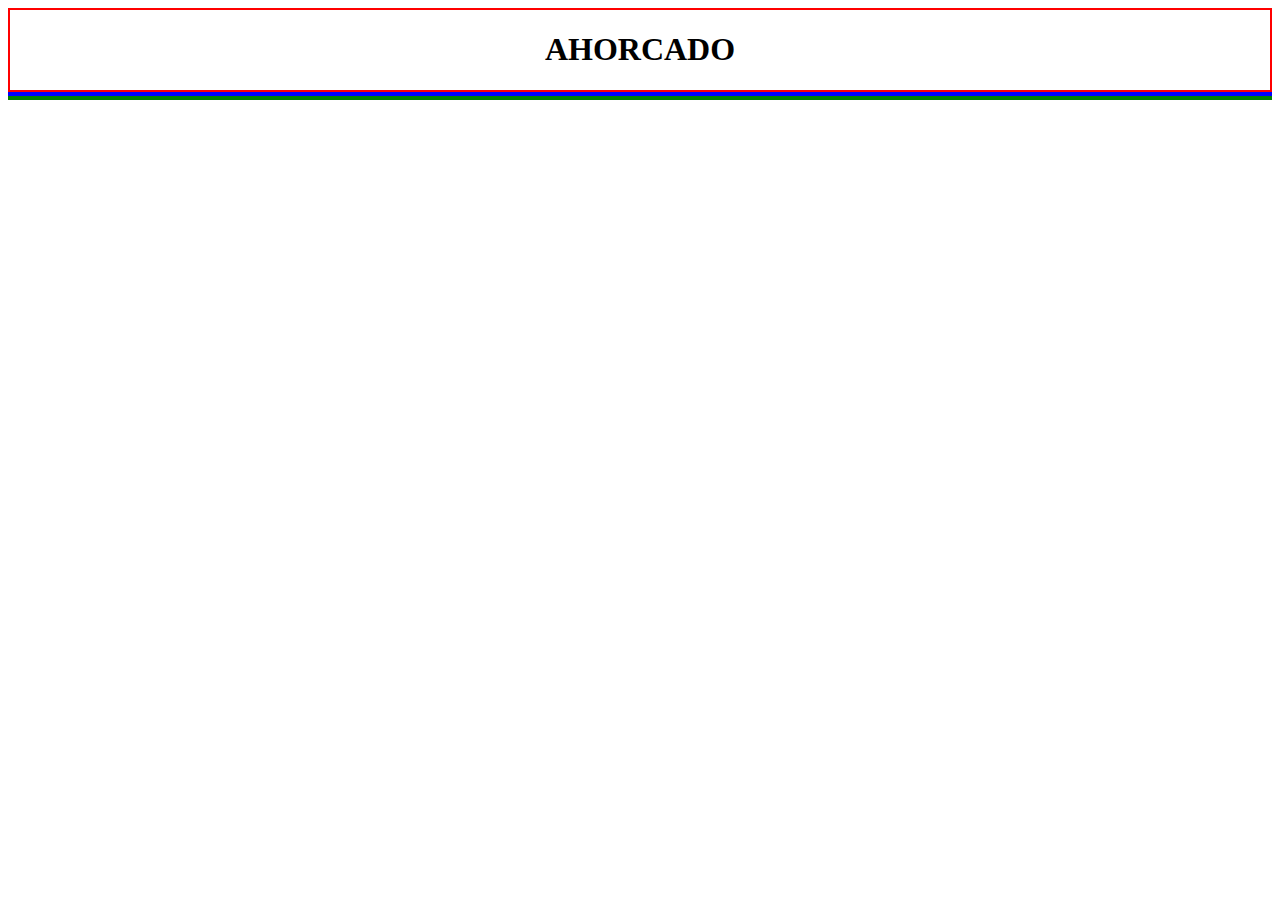
==== Index.html @ a160dce5 "html y css" ====
<!DOCTYPE html>
<html lang="en">

<head>
    <meta charset="UTF-8">
    <meta name="viewport" content="width=device-width, initial-scale=1.0">
    <title>Document</title>
    <link rel="stylesheet" href="style.css">
    <script type="module" src="main.js"></script>
</head>

<body>
    <div id="contenedorPrincipal">
        <div id="cabecera">
            <h1>AHORCADO</h1>
        </div>
        <div id="dibujo">

        </div>
        <div id="palabra">

        </div>
    </div>

</body>

</html>
---- style.css ----
h1{
    text-align: center;
}
div{
    
    flex-direction: center;
    justify-content: center;
    align-items: center;

}

div #cabecera{
    border: 2px solid red;
}
div #dibujo{
    border: 2px solid blue;
}
div #palabra{
    border: 2px solid green;
}
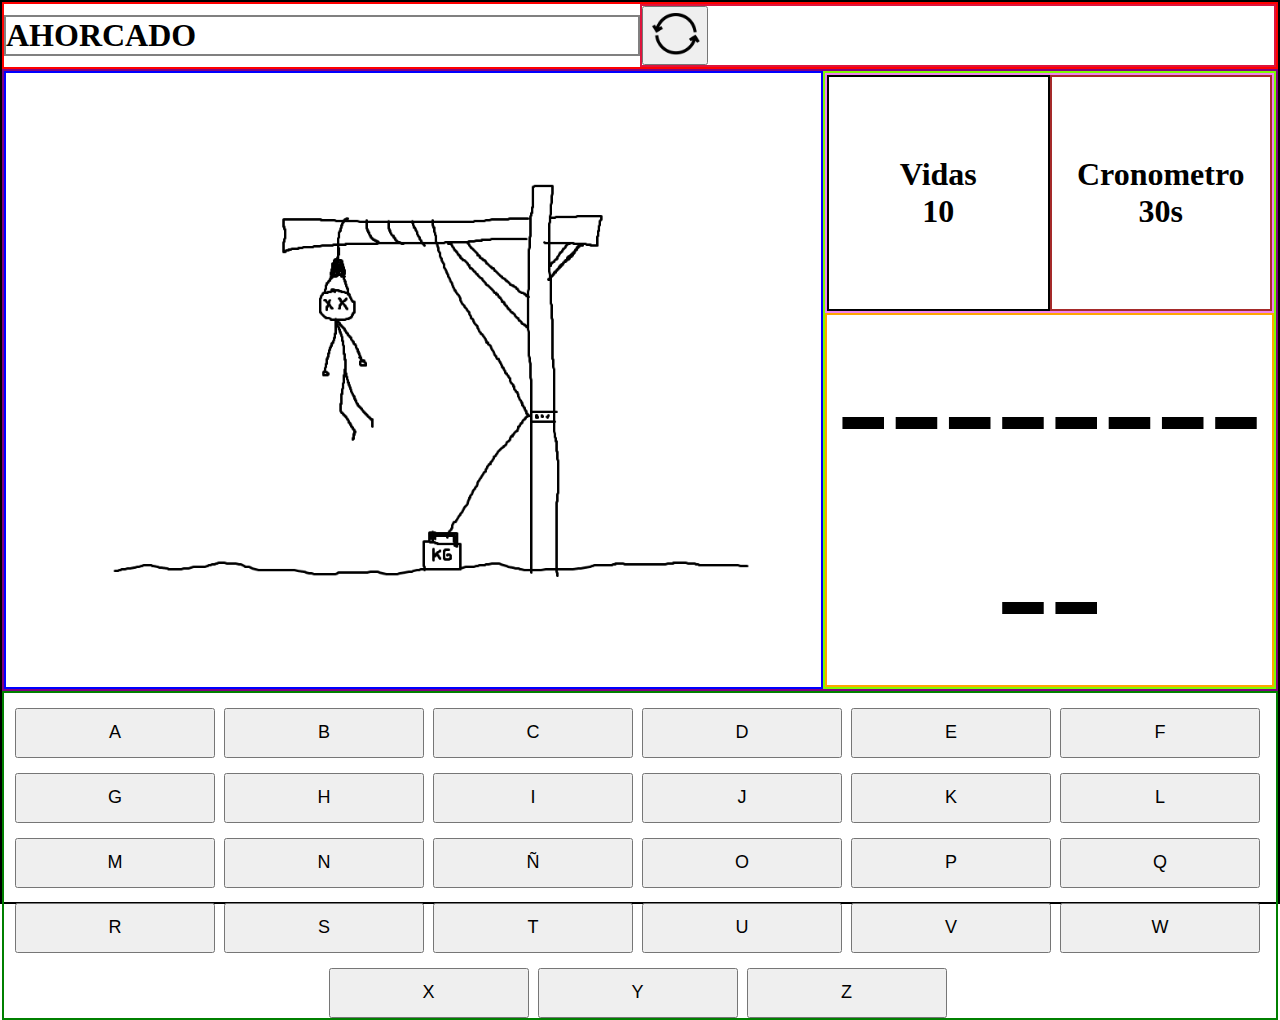
==== commit 987170de: "Creación de la base HTML y CSS" ====
--- a/Index.html
+++ b/Index.html
@@ -1,27 +1,74 @@
 <!DOCTYPE html>
 <html lang="en">
-
-<head>
-    <meta charset="UTF-8">
-    <meta name="viewport" content="width=device-width, initial-scale=1.0">
-    <title>Document</title>
-    <link rel="stylesheet" href="style.css">
-    <script type="module" src="main.js"></script>
-</head>
-
-<body>
-    <div id="contenedorPrincipal">
-        <div id="cabecera">
-            <h1>AHORCADO</h1>
+    <head>
+        <meta charset="UTF-8">
+        <meta name="viewport" content="width=device-width, initial-scale=1.0">
+        <title>Document</title>
+        <link rel="stylesheet" href="style.css">
+        <script type="module" src="main.js"></script>
+    </head>
+    <body>
+        <div class="contenedor">
+            <div class="cabecera">
+                <div class="titulo">
+                    <h1>AHORCADO</h1>
+                </div>
+                <div class="reset">
+                    <button>
+                        <img class="botonReset"src="Imagenes/restart-5.png" alt="">
+                    </button>
+                </div>
+            </div>
+            <div class="interfaz">
+                <div class="dibujo">
+                    <img id="graficos" src="TimeLapse/10.png" alt="">
+                </div>
+                <div class="info">
+                    <div class="datos">
+                        <div class="vidas">
+                            <h1>Vidas</h1>
+                            <h1>10</h1>
+                        </div>
+                        <div class="crono">
+                            <h1>Cronometro</h1>
+                            <h1>30s</h1>
+                        </div>
+                    </div>
+                    <div class="palabra">
+                        <p>----------</p>
+                    </div>
+                </div>
+                
+            </div>
+            <div class="teclado">
+                <input class="boton" type="button" value="A">
+                <input class="boton" type="button" value="B">
+                <input class="boton" type="button" value="C">
+                <input class="boton" type="button" value="D">
+                <input class="boton" type="button" value="E">
+                <input class="boton" type="button" value="F">
+                <input class="boton" type="button" value="G">
+                <input class="boton" type="button" value="H">
+                <input class="boton" type="button" value="I">
+                <input class="boton" type="button" value="J">
+                <input class="boton" type="button" value="K">
+                <input class="boton" type="button" value="L">
+                <input class="boton" type="button" value="M">
+                <input class="boton" type="button" value="N">
+                <input class="boton" type="button" value="Ñ">
+                <input class="boton" type="button" value="O">
+                <input class="boton" type="button" value="P">
+                <input class="boton" type="button" value="Q">
+                <input class="boton" type="button" value="R">
+                <input class="boton" type="button" value="S">
+                <input class="boton" type="button" value="T">
+                <input class="boton" type="button" value="U">
+                <input class="boton" type="button" value="V">
+                <input class="boton" type="button" value="W">
+                <input class="boton" type="button" value="X">
+                <input class="boton" type="button" value="Y">
+                <input class="boton" type="button" value="Z">
+            </div>
         </div>
-        <div id="dibujo">
-
-        </div>
-        <div id="palabra">
-
-        </div>
-    </div>
-
-</body>
-
+    </body>
 </html>--- a/style.css
+++ b/style.css
@@ -1,20 +1,111 @@
-h1{
+* {
     text-align: center;
+    margin: 0;
 }
-div{
-    
-    flex-direction: center;
+
+p{
+    font-size: 10em;
+}
+
+html,body{
+    height: 100%;
+}
+
+img {
+    width: 815px;
+    height: auto;
+}
+
+
+.contenedor{
+    display: flex;
+    flex-direction: column;
+    height: 100%;
+    border: solid 2px black;
+}
+
+.cabecera {
+    display: flex;
     justify-content: center;
     align-items: center;
+    flex: 1;
+    border: 2px solid red;
+}
+
+.botonReset{
+    width: 50px;
+    height: auto;
+}
+
+.titulo{
+    border: 2px solid grey;
+    display: flex;
+    flex: 1;
+}
+.reset{
+    border: 2px solid crimson;
+    display: flex;
+    flex: 1;
+}
+
+.interfaz{
+    border: 2px solid purple ;
+    display: flex;
+    flex: 1;
+}
+
+.dibujo {
+    border: 2px solid blue;
+    flex: 1;
+}
+.info{
+    border: 2px solid lawngreen;
+    display: flex;
+    flex-direction: column;
+    flex: 1;
+}
+
+.palabra{
+    border: 2px solid orange;
+    display: flex;
+    justify-content: center;
+    align-items: center;
+    flex: 1;
 
 }
 
-div #cabecera{
-    border: 2px solid red;
+.datos{
+    border: 2px solid violet;
+    display: flex;
+    flex: 1;
 }
-div #dibujo{
-    border: 2px solid blue;
+.vidas{
+    border: 2px solid black;
+    display: flex;
+    justify-content: center;
+    align-items: center;
+    flex: 1;
+    flex-direction: column;
 }
-div #palabra{
+.crono{
+    border: 2px solid brown;
+    display: flex;
+    justify-content: center;
+    align-items: center;
+    flex: 1;
+    flex-direction: column;
+}
+
+.teclado {
     border: 2px solid green;
-}+    flex: 1;
+}
+
+.boton{
+    margin-top: 15px;
+    margin-right: 5px;
+    width: 200px; /* Ancho del botón en píxeles */
+    height: 50px; /* Alto del botón en píxeles */
+    font-size: 18px; /* Tamaño de la fuente del texto del botón */
+}
+
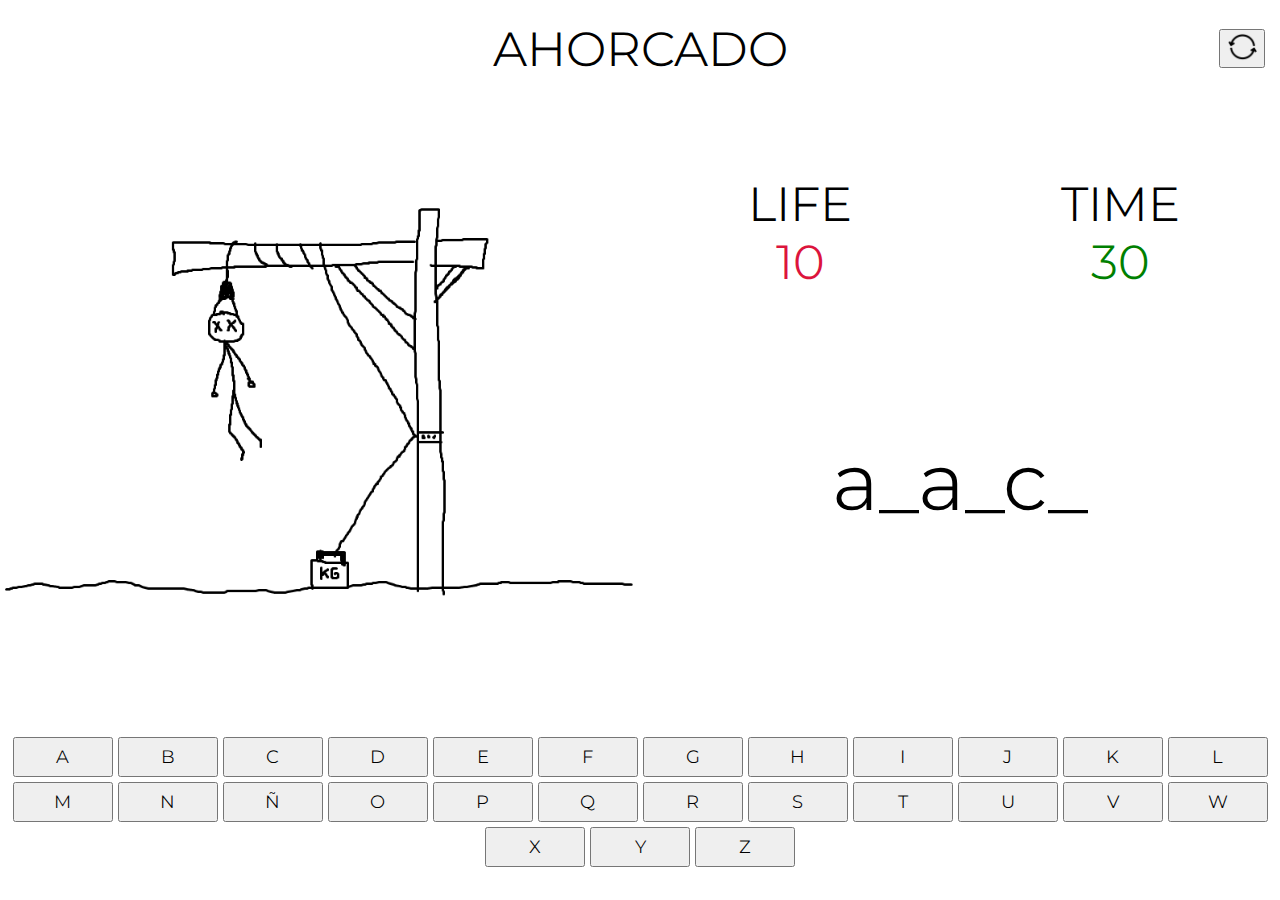
==== commit ac21fbfd: "Estructura base (HTML-CSS) terminada" ====
--- a/Index.html
+++ b/Index.html
@@ -10,6 +10,7 @@
     <body>
         <div class="contenedor">
             <div class="cabecera">
+                <div></div>
                 <div class="titulo">
                     <h1>AHORCADO</h1>
                 </div>
@@ -26,16 +27,16 @@
                 <div class="info">
                     <div class="datos">
                         <div class="vidas">
-                            <h1>Vidas</h1>
+                            <h1>LIFE</h1>
                             <h1>10</h1>
                         </div>
                         <div class="crono">
-                            <h1>Cronometro</h1>
-                            <h1>30s</h1>
+                            <h1>TIME</h1>
+                            <h1>30</h1>
                         </div>
                     </div>
                     <div class="palabra">
-                        <p>----------</p>
+                        <p>a_a_c_</p>
                     </div>
                 </div>
                 
--- a/style.css
+++ b/style.css
@@ -1,94 +1,116 @@
+@font-face {
+    font-family: Montserrat;
+    src: url(Montserrat-VariableFont_wght.ttf);
+}
+
 * {
     text-align: center;
     margin: 0;
+    font-family: Montserrat;
+    font-weight: 350;
+
 }
 
-p{
-    font-size: 10em;
+img {
+    width: 70vh;
+    height: auto;
 }
 
-html,body{
+html,body {
     height: 100%;
 }
 
-img {
-    width: 815px;
-    height: auto;
+p {
+    font-size: 5em;
 }
 
+h1 {
+    font-size: 3em;
+}
 
-.contenedor{
+.vidas h1:last-child{
+    color: crimson;
+}
+
+.crono h1:last-child{
+    color: green;
+}
+
+.contenedor {
     display: flex;
     flex-direction: column;
     height: 100%;
-    border: solid 2px black;
 }
 
 .cabecera {
     display: flex;
     justify-content: center;
     align-items: center;
-    flex: 1;
-    border: 2px solid red;
+    flex: .5;
+    padding: 0 15px;
 }
 
-.botonReset{
-    width: 50px;
+.cabecera>div:first-child,
+.cabecera>div:last-child {
+    flex: .1;
+
+}
+
+.botonReset {
+    width: 30px;
     height: auto;
 }
 
-.titulo{
-    border: 2px solid grey;
+.titulo {
     display: flex;
-    flex: 1;
-}
-.reset{
-    border: 2px solid crimson;
-    display: flex;
+    justify-content: center;
+    align-items: center;
     flex: 1;
 }
 
-.interfaz{
-    border: 2px solid purple ;
+.reset {
+    display: flex;
+    justify-content: end;
+    flex: 1;
+
+}
+
+.interfaz {
     display: flex;
     flex: 1;
 }
 
 .dibujo {
-    border: 2px solid blue;
     flex: 1;
 }
-.info{
-    border: 2px solid lawngreen;
+
+.info {
     display: flex;
     flex-direction: column;
     flex: 1;
 }
 
-.palabra{
-    border: 2px solid orange;
+.palabra {
     display: flex;
     justify-content: center;
-    align-items: center;
+    margin-top: 10%;
     flex: 1;
-
 }
 
-.datos{
-    border: 2px solid violet;
+.datos {
     display: flex;
     flex: 1;
 }
-.vidas{
-    border: 2px solid black;
+
+.vidas {
     display: flex;
     justify-content: center;
     align-items: center;
     flex: 1;
     flex-direction: column;
 }
-.crono{
-    border: 2px solid brown;
+
+.crono {
     display: flex;
     justify-content: center;
     align-items: center;
@@ -97,15 +119,23 @@
 }
 
 .teclado {
-    border: 2px solid green;
     flex: 1;
+    display: flex;
+    flex-wrap: wrap;
+    align-content: center;
+    justify-content: center;
+    align-items: center;
+    max-width: 1500px;
+    margin: 0 auto;
+    gap: 5px;
 }
 
-.boton{
-    margin-top: 15px;
-    margin-right: 5px;
-    width: 200px; /* Ancho del botón en píxeles */
-    height: 50px; /* Alto del botón en píxeles */
-    font-size: 18px; /* Tamaño de la fuente del texto del botón */
-}
+.boton {
+    width: 100px;
+    /* Ancho del botón en píxeles */
+    height: 40px;
+    /* Alto del botón en píxeles */
+    font-size: 18px;
+    /* Tamaño de la fuente del texto del botón */
 
+}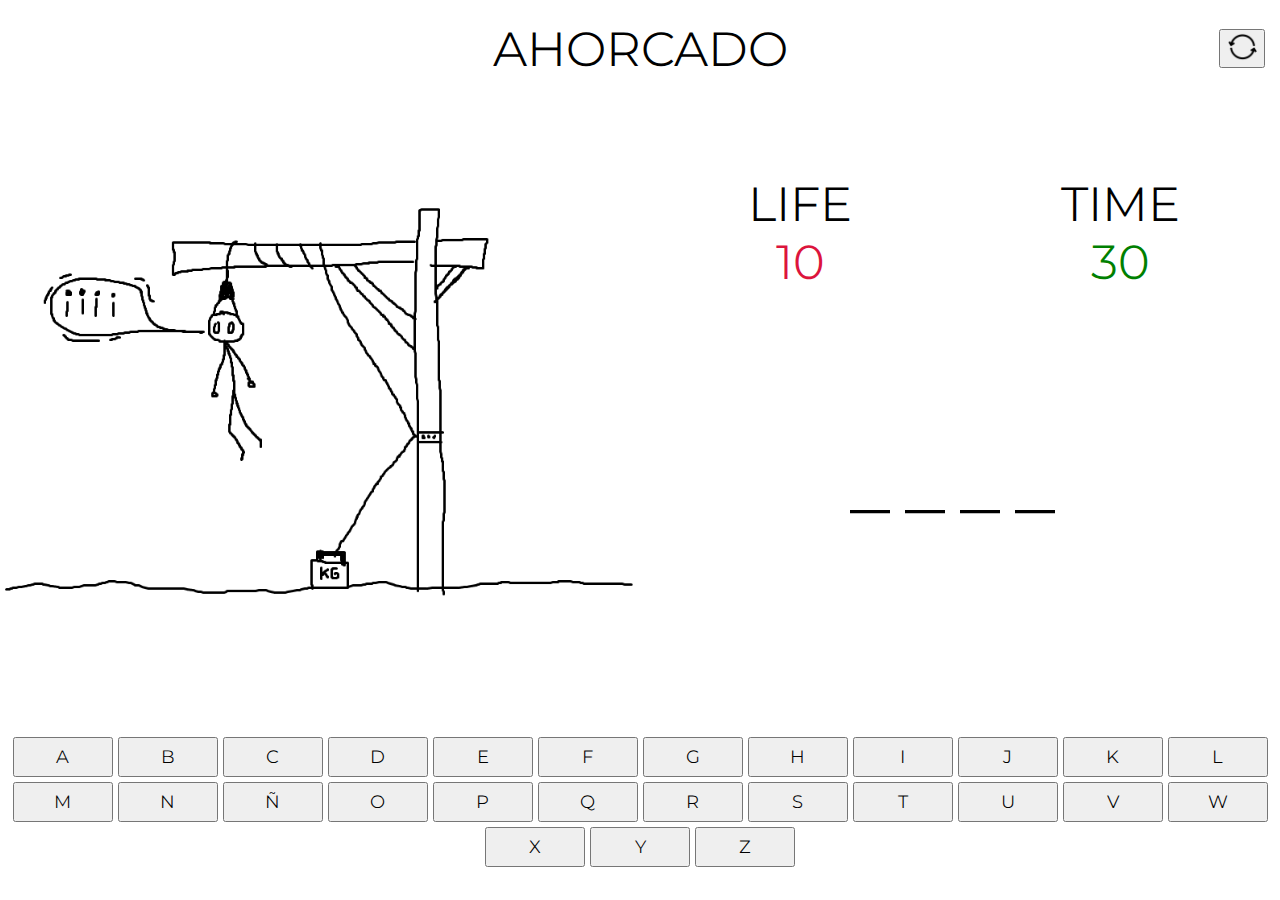
==== commit e57f8842: "Funcionalidad base del codigo js" ====
--- a/Index.html
+++ b/Index.html
@@ -5,7 +5,7 @@
         <meta name="viewport" content="width=device-width, initial-scale=1.0">
         <title>Document</title>
         <link rel="stylesheet" href="style.css">
-        <script type="module" src="main.js"></script>
+        <script type="module" src="index.js"></script>
     </head>
     <body>
         <div class="contenedor">
@@ -36,39 +36,39 @@
                         </div>
                     </div>
                     <div class="palabra">
-                        <p>a_a_c_</p>
+                        <p id="hiddenWord"></p>
                     </div>
                 </div>
                 
             </div>
-            <div class="teclado">
-                <input class="boton" type="button" value="A">
-                <input class="boton" type="button" value="B">
-                <input class="boton" type="button" value="C">
-                <input class="boton" type="button" value="D">
-                <input class="boton" type="button" value="E">
-                <input class="boton" type="button" value="F">
-                <input class="boton" type="button" value="G">
-                <input class="boton" type="button" value="H">
-                <input class="boton" type="button" value="I">
-                <input class="boton" type="button" value="J">
-                <input class="boton" type="button" value="K">
-                <input class="boton" type="button" value="L">
-                <input class="boton" type="button" value="M">
-                <input class="boton" type="button" value="N">
-                <input class="boton" type="button" value="Ñ">
-                <input class="boton" type="button" value="O">
-                <input class="boton" type="button" value="P">
-                <input class="boton" type="button" value="Q">
-                <input class="boton" type="button" value="R">
-                <input class="boton" type="button" value="S">
-                <input class="boton" type="button" value="T">
-                <input class="boton" type="button" value="U">
-                <input class="boton" type="button" value="V">
-                <input class="boton" type="button" value="W">
-                <input class="boton" type="button" value="X">
-                <input class="boton" type="button" value="Y">
-                <input class="boton" type="button" value="Z">
+            <div class="keyboard">
+                <input class="button" type="button" value="A">
+                <input class="button" type="button" value="B">
+                <input class="button" type="button" value="C">
+                <input class="button" type="button" value="D">
+                <input class="button" type="button" value="E">
+                <input class="button" type="button" value="F">
+                <input class="button" type="button" value="G">
+                <input class="button" type="button" value="H">
+                <input class="button" type="button" value="I">
+                <input class="button" type="button" value="J">
+                <input class="button" type="button" value="K">
+                <input class="button" type="button" value="L">
+                <input class="button" type="button" value="M">
+                <input class="button" type="button" value="N">
+                <input class="button" type="button" value="Ñ">
+                <input class="button" type="button" value="O">
+                <input class="button" type="button" value="P">
+                <input class="button" type="button" value="Q">
+                <input class="button" type="button" value="R">
+                <input class="button" type="button" value="S">
+                <input class="button" type="button" value="T">
+                <input class="button" type="button" value="U">
+                <input class="button" type="button" value="V">
+                <input class="button" type="button" value="W">
+                <input class="button" type="button" value="X">
+                <input class="button" type="button" value="Y">
+                <input class="button" type="button" value="Z">
             </div>
         </div>
     </body>
--- a/style.css
+++ b/style.css
@@ -97,6 +97,10 @@
     flex: 1;
 }
 
+#hiddenWord{
+    letter-spacing: 15px;
+}
+
 .datos {
     display: flex;
     flex: 1;
@@ -118,7 +122,7 @@
     flex-direction: column;
 }
 
-.teclado {
+.keyboard {
     flex: 1;
     display: flex;
     flex-wrap: wrap;
@@ -130,7 +134,7 @@
     gap: 5px;
 }
 
-.boton {
+.button {
     width: 100px;
     /* Ancho del botón en píxeles */
     height: 40px;
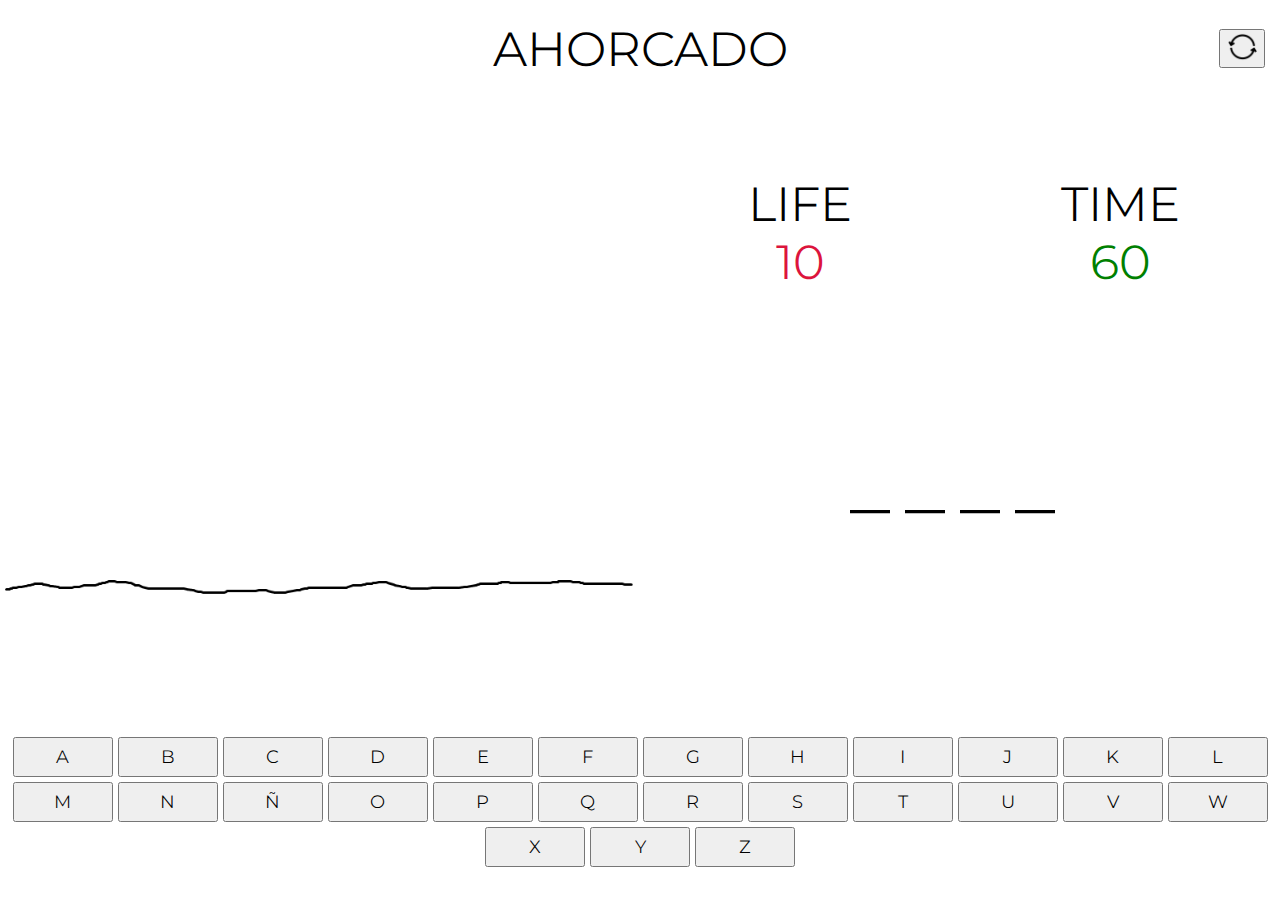
==== commit 81a605f8: "Juego Terminado" ====
--- a/Index.html
+++ b/Index.html
@@ -1,75 +1,78 @@
 <!DOCTYPE html>
 <html lang="en">
-    <head>
-        <meta charset="UTF-8">
-        <meta name="viewport" content="width=device-width, initial-scale=1.0">
-        <title>Document</title>
-        <link rel="stylesheet" href="style.css">
-        <script type="module" src="index.js"></script>
-    </head>
-    <body>
-        <div class="contenedor">
-            <div class="cabecera">
-                <div></div>
-                <div class="titulo">
-                    <h1>AHORCADO</h1>
+
+<head>
+    <meta charset="UTF-8">
+    <meta name="viewport" content="width=device-width, initial-scale=1.0">
+    <title>Document</title>
+    <link rel="stylesheet" href="style.css">
+    <script type="module" src="index.js"></script>
+</head>
+
+<body>
+    <div class="contenedor">
+        <div class="cabecera">
+            <div></div>
+            <div class="titulo">
+                <h1>AHORCADO</h1>
+            </div>
+            <div class="reset">
+                <button id="restart">
+                    <img class="botonReset" src="Imagenes/restart-5.png" alt="">
+                </button>
+            </div>
+        </div>
+        <div class="interfaz">
+            <div class="dibujo">
+                <img id="graphics" src="TimeLapse/default.png" alt="">
+            </div>
+            <div class="info">
+                <div class="datos">
+                    <div class="vidas">
+                        <h1>LIFE</h1>
+                        <h1 id="lifeCounter">10</h1>
+                    </div>
+                    <div class="crono">
+                        <h1>TIME</h1>
+                        <h1 id="countdown">60</h1>
+                    </div>
                 </div>
-                <div class="reset">
-                    <button>
-                        <img class="botonReset"src="Imagenes/restart-5.png" alt="">
-                    </button>
+                <div class="palabra">
+                    <p id="hiddenWord"></p>
                 </div>
             </div>
-            <div class="interfaz">
-                <div class="dibujo">
-                    <img id="graficos" src="TimeLapse/10.png" alt="">
-                </div>
-                <div class="info">
-                    <div class="datos">
-                        <div class="vidas">
-                            <h1>LIFE</h1>
-                            <h1>10</h1>
-                        </div>
-                        <div class="crono">
-                            <h1>TIME</h1>
-                            <h1>30</h1>
-                        </div>
-                    </div>
-                    <div class="palabra">
-                        <p id="hiddenWord"></p>
-                    </div>
-                </div>
-                
-            </div>
-            <div class="keyboard">
-                <input class="button" type="button" value="A">
-                <input class="button" type="button" value="B">
-                <input class="button" type="button" value="C">
-                <input class="button" type="button" value="D">
-                <input class="button" type="button" value="E">
-                <input class="button" type="button" value="F">
-                <input class="button" type="button" value="G">
-                <input class="button" type="button" value="H">
-                <input class="button" type="button" value="I">
-                <input class="button" type="button" value="J">
-                <input class="button" type="button" value="K">
-                <input class="button" type="button" value="L">
-                <input class="button" type="button" value="M">
-                <input class="button" type="button" value="N">
-                <input class="button" type="button" value="Ñ">
-                <input class="button" type="button" value="O">
-                <input class="button" type="button" value="P">
-                <input class="button" type="button" value="Q">
-                <input class="button" type="button" value="R">
-                <input class="button" type="button" value="S">
-                <input class="button" type="button" value="T">
-                <input class="button" type="button" value="U">
-                <input class="button" type="button" value="V">
-                <input class="button" type="button" value="W">
-                <input class="button" type="button" value="X">
-                <input class="button" type="button" value="Y">
-                <input class="button" type="button" value="Z">
-            </div>
+
         </div>
-    </body>
+        <div class="keyboard">
+            <input class="button" type="button" value="A">
+            <input class="button" type="button" value="B">
+            <input class="button" type="button" value="C">
+            <input class="button" type="button" value="D">
+            <input class="button" type="button" value="E">
+            <input class="button" type="button" value="F">
+            <input class="button" type="button" value="G">
+            <input class="button" type="button" value="H">
+            <input class="button" type="button" value="I">
+            <input class="button" type="button" value="J">
+            <input class="button" type="button" value="K">
+            <input class="button" type="button" value="L">
+            <input class="button" type="button" value="M">
+            <input class="button" type="button" value="N">
+            <input class="button" type="button" value="Ñ">
+            <input class="button" type="button" value="O">
+            <input class="button" type="button" value="P">
+            <input class="button" type="button" value="Q">
+            <input class="button" type="button" value="R">
+            <input class="button" type="button" value="S">
+            <input class="button" type="button" value="T">
+            <input class="button" type="button" value="U">
+            <input class="button" type="button" value="V">
+            <input class="button" type="button" value="W">
+            <input class="button" type="button" value="X">
+            <input class="button" type="button" value="Y">
+            <input class="button" type="button" value="Z">
+        </div>
+    </div>
+</body>
+
 </html>--- a/style.css
+++ b/style.css
@@ -16,7 +16,8 @@
     height: auto;
 }
 
-html,body {
+html,
+body {
     height: 100%;
 }
 
@@ -28,11 +29,11 @@
     font-size: 3em;
 }
 
-.vidas h1:last-child{
+.vidas h1:last-child {
     color: crimson;
 }
 
-.crono h1:last-child{
+.crono h1:last-child {
     color: green;
 }
 
@@ -97,7 +98,7 @@
     flex: 1;
 }
 
-#hiddenWord{
+#hiddenWord {
     letter-spacing: 15px;
 }
 
